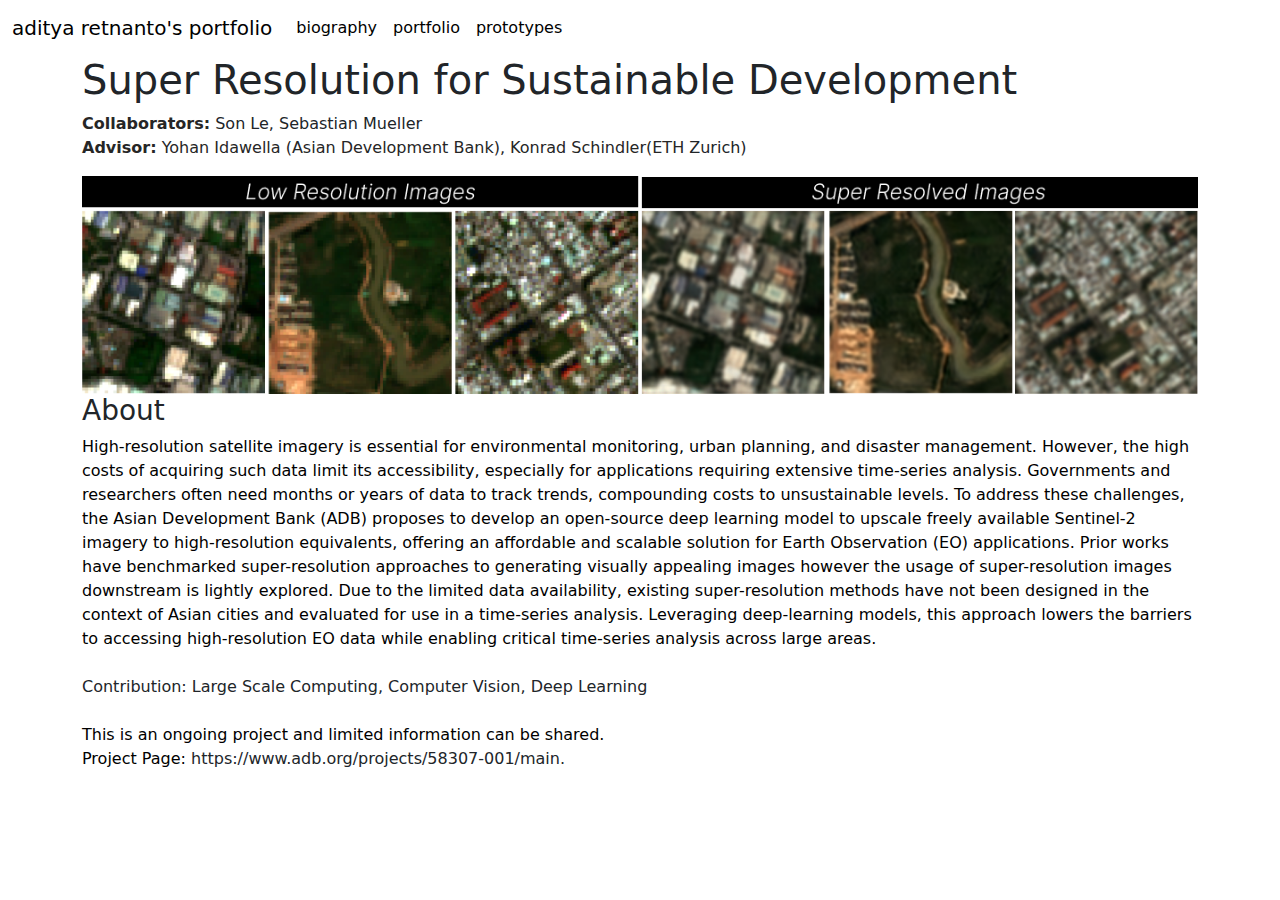
==== adbsr.html @ 0b3fd2b7 "New Design" ====
<!DOCTYPE html>
<html data-bs-theme="light" lang="en">

<head>
    <meta charset="utf-8">
    <meta name="viewport" content="width=device-width, initial-scale=1.0, shrink-to-fit=no">
    <title>Website2024V2</title>
    <link rel="stylesheet" href="assets/bootstrap/css/bootstrap.min.css">
    <link rel="stylesheet" href="assets/css/hover.css">
    <link rel="stylesheet" href="assets/css/Projects-Grid-images.css">
</head>

<body>
    <nav class="navbar navbar-expand-md bg-body">
        <div class="container-fluid"><a class="navbar-brand" href="index.html">aditya retnanto's portfolio</a><button data-bs-toggle="collapse" class="navbar-toggler" data-bs-target="#navcol-1"><span class="visually-hidden">Toggle navigation</span><span class="navbar-toggler-icon"></span></button>
            <div class="collapse navbar-collapse fw-lighter" id="navcol-1">
                <ul class="navbar-nav">
                    <li class="nav-item"><a class="nav-link active" href="bio.html">biography</a></li>
                    <li class="nav-item"><a class="nav-link active" href="index.html">portfolio</a></li>
                    <li class="nav-item"><a class="nav-link active" href="prototypes.html">prototypes</a></li>
                </ul>
            </div>
        </div>
    </nav>
    <div class="container">
        <h1>Super Resolution for Sustainable Development</h1>
        <p><strong><span style="color: rgb(38, 38, 38);">Collaborators:</span></strong>&nbsp;Son Le, Sebastian Mueller<br><strong><span style="color: rgb(38, 38, 38);">Advisor:</span></strong>&nbsp;<span style="color: rgb(38, 38, 38);">Yohan Idawella (Asian Development Bank), Konrad Schindler(ETH</span>&nbsp;Zurich)</p>
    </div>
    <div class="container"><img class="img-fluid" src="assets/img/SR.png"></div>
    <div class="container">
        <h3>About</h3>
        <p><span style="color: rgb(0, 0, 0); background-color: transparent;">High-resolution satellite imagery is essential for environmental monitoring, urban planning, and disaster management. However, the high costs of acquiring such data limit its accessibility, especially for applications requiring extensive time-series analysis. Governments and researchers often need months or years of data to track trends, compounding costs to unsustainable levels. To address these challenges, the Asian Development Bank (ADB) proposes to develop an open-source deep learning model to upscale freely available Sentinel-2 imagery to high-resolution equivalents, offering an affordable and scalable solution for Earth Observation (EO) applications. Prior works have benchmarked super-resolution approaches to generating visually appealing images however the usage of super-resolution images downstream is lightly explored. Due to the limited data availability, existing super-resolution methods have not been designed in the context of Asian cities and evaluated for use in a time-series analysis. Leveraging deep-learning models, this approach lowers the barriers to accessing high-resolution EO data while enabling critical time-series analysis across large areas.</span><br><br>Contribution: Large Scale Computing, Computer Vision, Deep Learning<br><br><span style="color: rgb(0, 0, 0); background-color: transparent;">This is an ongoing project and limited information can be shared. </span><br><span style="color: rgb(0, 0, 0); background-color: transparent;">Project Page:</span>&nbsp;https://www.adb.org/projects/58307-001/main.</p>
    </div>
    <script src="assets/bootstrap/js/bootstrap.min.js"></script>
</body>

</html>
---- assets/css/hover.css ----
.dynamic-hover {
  position: relative;
  display: inline-flex;
  justify-content: center;
  align-items: center;
  width: 300px;
  height: 300px;
  overflow: hidden;
}

.default-image, .hover-image {
  position: absolute;
  max-width: 100%;
  max-height: 100%;
  width: auto;
  height: auto;
  object-fit: contain;
  transition: opacity 0.5s ease-in-out;
}

.hover-image {
  opacity: 0;
}

.dynamic-hover:hover .default-image {
  opacity: 0;
}

.dynamic-hover:hover .hover-image {
  opacity: 1;
}

.info-hover {
  position: relative;
  display: inline-block;
  cursor: pointer;
}

.info-hover::after {
  content: "Work in Progress: Contact for Info";
  visibility: hidden;
  width: 200px;
  background-color: #ff681d;
  color: #fff;
  text-align: center;
  border-radius: 6px;
  padding: 5px 0;
  position: absolute;
  z-index: 1;
  bottom: 125%;
  left: 50%;
  margin-left: -100px;
  opacity: 0;
  transition: opacity 0.3s, visibility 0.3s;
  font-weight: normal;
  font-size: 14px;
}

.info-hover::before {
  content: "";
  visibility: hidden;
  position: absolute;
  top: -5px;
  left: 50%;
  margin-left: -5px;
  border-width: 5px;
  border-style: solid;
  border-color: #555 transparent transparent transparent;
  opacity: 0;
  transition: opacity 0.3s, visibility 0.3s;
}

.info-hover:hover::after, .info-hover:hover::before {
  visibility: visible;
  opacity: 1;
}

.custom-link {
  position: relative;
  color: inherit;
  text-decoration: none;
  display: inline-block;
}

.custom-link::after {
  content: "Read Paper";
  width: 200px;
  background-color: #ff681d;
  color: #fff;
  text-align: center;
  border-radius: 6px;
  padding: 5px 0;
  position: absolute;
  z-index: 1;
  bottom: 125%;
  left: 50%;
  margin-left: -100px;
  opacity: 0;
  transition: opacity 0.3s ease;
  font-weight: normal;
  font-size: 14px;
}

.custom-link:hover::after {
  opacity: 1;
}
---- assets/css/Projects-Grid-images.css ----
.fit-cover {
  object-fit: cover;
}
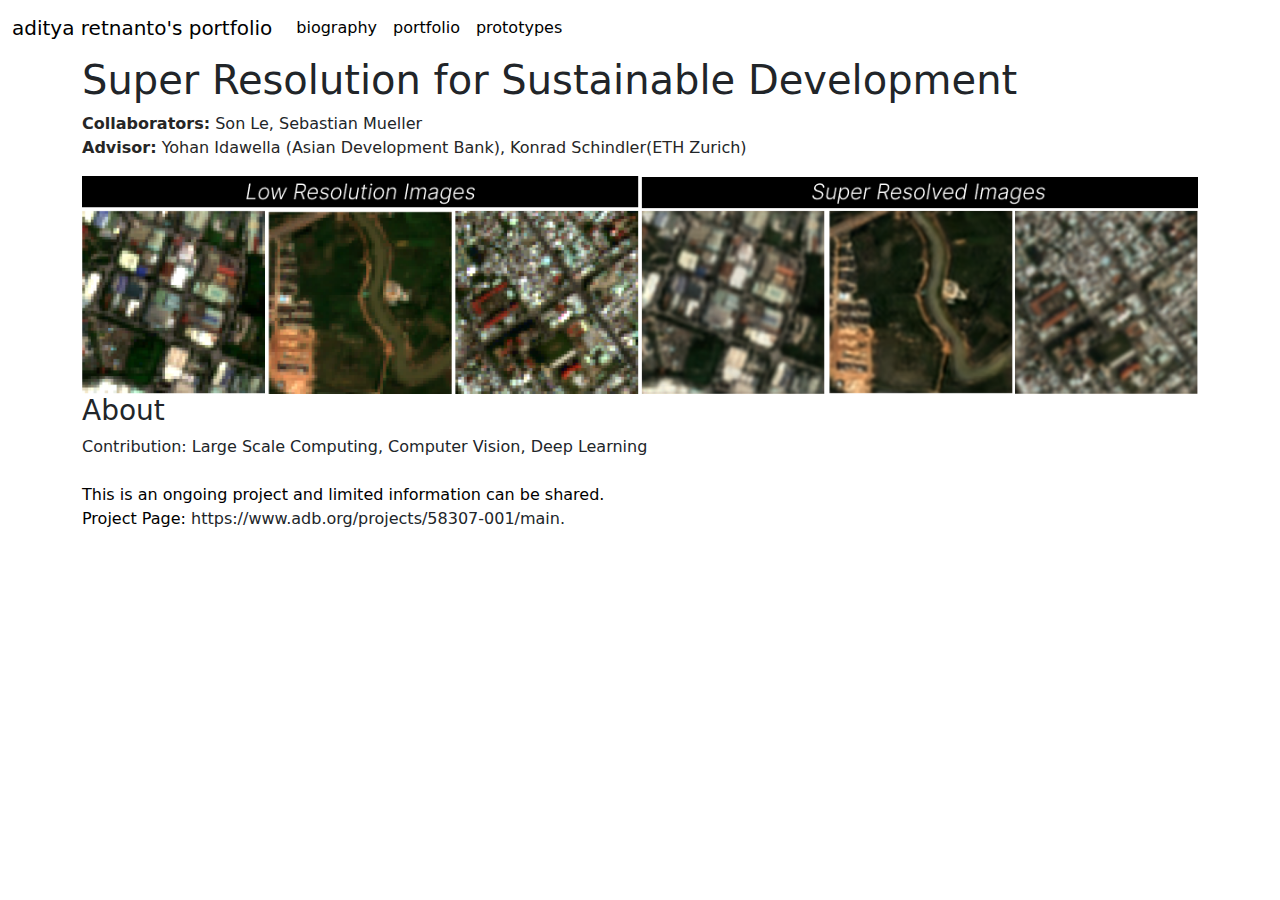
==== commit 7d82eb8f: "Update adbsr.html" ====
--- a/adbsr.html
+++ b/adbsr.html
@@ -29,7 +29,7 @@
     <div class="container"><img class="img-fluid" src="assets/img/SR.png"></div>
     <div class="container">
         <h3>About</h3>
-        <p><span style="color: rgb(0, 0, 0); background-color: transparent;">High-resolution satellite imagery is essential for environmental monitoring, urban planning, and disaster management. However, the high costs of acquiring such data limit its accessibility, especially for applications requiring extensive time-series analysis. Governments and researchers often need months or years of data to track trends, compounding costs to unsustainable levels. To address these challenges, the Asian Development Bank (ADB) proposes to develop an open-source deep learning model to upscale freely available Sentinel-2 imagery to high-resolution equivalents, offering an affordable and scalable solution for Earth Observation (EO) applications. Prior works have benchmarked super-resolution approaches to generating visually appealing images however the usage of super-resolution images downstream is lightly explored. Due to the limited data availability, existing super-resolution methods have not been designed in the context of Asian cities and evaluated for use in a time-series analysis. Leveraging deep-learning models, this approach lowers the barriers to accessing high-resolution EO data while enabling critical time-series analysis across large areas.</span><br><br>Contribution: Large Scale Computing, Computer Vision, Deep Learning<br><br><span style="color: rgb(0, 0, 0); background-color: transparent;">This is an ongoing project and limited information can be shared. </span><br><span style="color: rgb(0, 0, 0); background-color: transparent;">Project Page:</span>&nbsp;https://www.adb.org/projects/58307-001/main.</p>
+        <p>Contribution: Large Scale Computing, Computer Vision, Deep Learning<br><br><span style="color: rgb(0, 0, 0); background-color: transparent;">This is an ongoing project and limited information can be shared. </span><br><span style="color: rgb(0, 0, 0); background-color: transparent;">Project Page:</span>&nbsp;https://www.adb.org/projects/58307-001/main.</p>
     </div>
     <script src="assets/bootstrap/js/bootstrap.min.js"></script>
 </body>
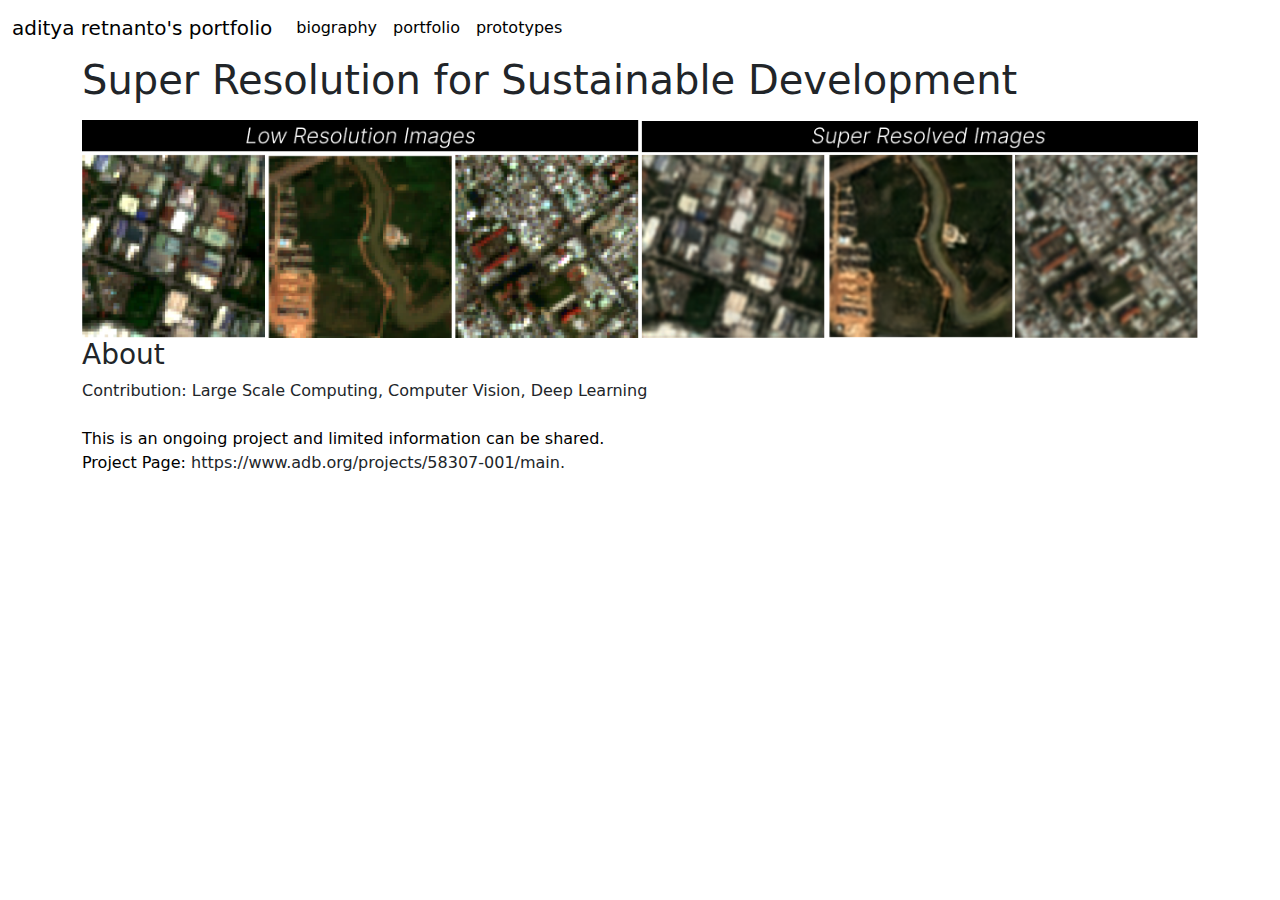
==== commit 1ccbeed0: "Additional Fix" ====
--- a/adbsr.html
+++ b/adbsr.html
@@ -24,7 +24,7 @@
     </nav>
     <div class="container">
         <h1>Super Resolution for Sustainable Development</h1>
-        <p><strong><span style="color: rgb(38, 38, 38);">Collaborators:</span></strong>&nbsp;Son Le, Sebastian Mueller<br><strong><span style="color: rgb(38, 38, 38);">Advisor:</span></strong>&nbsp;<span style="color: rgb(38, 38, 38);">Yohan Idawella (Asian Development Bank), Konrad Schindler(ETH</span>&nbsp;Zurich)</p>
+        <p></p>
     </div>
     <div class="container"><img class="img-fluid" src="assets/img/SR.png"></div>
     <div class="container">
